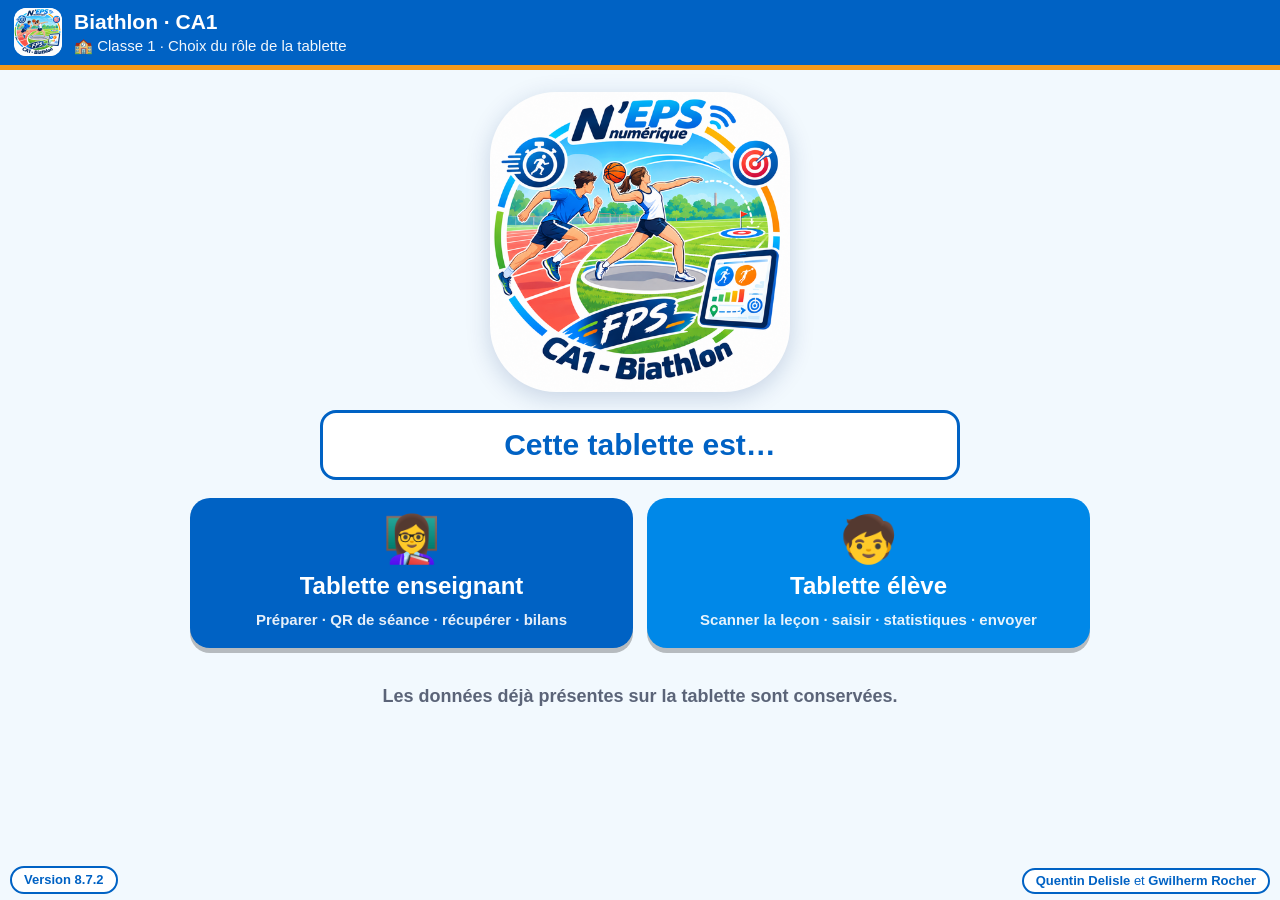
==== index.html @ 2540c5b0 "go" ====
<!DOCTYPE html>
<html lang="fr">
<head>
<meta charset="utf-8">
<meta name="viewport" content="width=device-width, initial-scale=1, viewport-fit=cover, user-scalable=no">
<title>Biathlon – N'EPS</title>
<meta name="description" content="Suivi de performance élèves – CA1 Biathlon course de 5 s / lancer de ballon">
<meta name="theme-color" content="#0062C4">
<meta name="apple-mobile-web-app-capable" content="yes">
<meta name="mobile-web-app-capable" content="yes">
<meta name="apple-mobile-web-app-status-bar-style" content="black-translucent">
<meta name="apple-mobile-web-app-title" content="Biathlon 5s">
<link rel="manifest" href="manifest.webmanifest">
<link rel="icon" type="image/png" sizes="192x192" href="icons/icon-192.png">
<link rel="apple-touch-icon" href="icons/icon-180.png">
<link rel="stylesheet" href="styles.css">
</head>
<body>
<header id="topbar">
  <button class="tb-home" data-action="go" data-view="home" aria-label="Accueil"><img src="icons/icon-192.png" alt=""></button>
  <div class="tb-title">
    <div id="tb-main">Biathlon 5 s</div>
    <div id="tb-sub"></div>
  </div>
  <div id="tb-right"></div>
</header>
<main id="main"></main>
<div id="signature"><b>Quentin Delisle</b> et <b>Gwilherm Rocher</b></div>
<div id="app-version">v8.7.2</div>
<div id="toast" role="status" aria-live="polite"></div>
<div id="modal-root"></div>

<script src="lib/qrcode.js"></script>
<script src="lib/jsQR.js"></script>
<script src="lib/zxing-reader.js"></script>
<script src="lib/xlsx.full.min.js" defer></script>
<script src="app.js"></script>
</body>
</html>
---- styles.css ----
/* Biathlon 5 s – N'EPS numérique – Quentin Delisle
   Thème extérieur : fond clair, textes très foncés, couleurs franches, bordures épaisses */
:root{
  --navy:#0062C4; --ink:#002E6E; --blue:#0088E8; --blue-l:#E3F3FD;
  --orange:#F59A1B; --orange-l:#FFF3E2; --green:#3A9A1E; --green-l:#E7F5DF;
  --red:#E8403B; --red-l:#FFE7E5; --yellow:#FFD000; --grey:#5B6478; --line:#C9D1E0;
  --bg:#F2F9FE; --card:#FFFFFF; --radius:16px;
  --safe-b: env(safe-area-inset-bottom, 0px);
}
*{box-sizing:border-box;-webkit-tap-highlight-color:transparent}
html,body{margin:0;padding:0}
body{font-family:-apple-system,BlinkMacSystemFont,"Segoe UI",Roboto,Helvetica,Arial,sans-serif;
  background:var(--bg);color:var(--ink);font-size:18px;line-height:1.35;
  min-height:100vh;padding-bottom:calc(60px + var(--safe-b));-webkit-user-select:none;user-select:none}
input,textarea,select{-webkit-user-select:text;user-select:text;font:inherit;color:var(--ink)}
button{font:inherit;cursor:pointer;touch-action:manipulation}
h1,h2,h3{margin:0 0 10px;line-height:1.15}
h2{font-size:24px} h3{font-size:20px}

/* ---------- Barre haute ---------- */
#topbar{position:sticky;top:0;z-index:20;display:flex;align-items:center;gap:12px;
  background:var(--navy);color:#fff;padding:calc(8px + env(safe-area-inset-top,0px)) 14px 8px;
  border-bottom:5px solid var(--orange)}
.tb-home{background:#fff;border:0;border-radius:50%;width:48px;height:48px;padding:2px;flex:none}
.tb-home img{width:100%;height:100%;border-radius:50%;display:block}
.tb-title{flex:1;min-width:0}
#tb-main{font-weight:800;font-size:21px;white-space:nowrap;overflow:hidden;text-overflow:ellipsis}
#tb-sub{font-size:15px;opacity:.95;white-space:nowrap;overflow:hidden;text-overflow:ellipsis}
#tb-right{display:flex;gap:8px}
#tb-right .btn{min-height:44px;padding:6px 14px;font-size:16px}

main{padding:16px;max-width:1200px;margin:0 auto}

/* ---------- Signature ---------- */
#signature{position:fixed;right:10px;bottom:calc(6px + var(--safe-b));z-index:30;
  background:rgba(255,255,255,.95);border:2px solid var(--navy);color:var(--navy);
  border-radius:14px;padding:3px 12px;font-size:13px;pointer-events:none;text-align:right;line-height:1.25}

/* ---------- Boutons ---------- */
.btn{display:inline-flex;align-items:center;justify-content:center;gap:8px;min-height:52px;
  padding:10px 18px;border-radius:12px;border:3px solid var(--navy);background:#fff;color:var(--navy);
  font-weight:800;font-size:18px;text-decoration:none}
.btn:active{transform:scale(.97)}
.btn.primary{background:var(--blue);border-color:var(--blue);color:#fff}
.btn.orange{background:var(--orange);border-color:var(--orange);color:#fff}
.btn.green{background:var(--green);border-color:var(--green);color:#fff}
.btn.red{background:var(--red);border-color:var(--red);color:#fff}
.btn.ghost{border-color:var(--line);color:var(--ink)}
.btn.small{min-height:40px;padding:4px 12px;font-size:15px;border-width:2px}
.btn[disabled]{opacity:.4;pointer-events:none}
.btn-row{display:flex;flex-wrap:wrap;gap:10px;align-items:center}
.btn-row.spread{justify-content:space-between}

/* ---------- Accueil ---------- */
.home{display:flex;flex-direction:column;align-items:center;gap:18px;padding-top:6px}
.home-logo{width:min(300px,62vw);height:auto;border-radius:50%;background:#fff;box-shadow:0 6px 24px rgba(11,42,107,.18)}
.home-lesson{text-align:center;background:#fff;border:3px solid var(--navy);border-radius:var(--radius);padding:12px 20px;max-width:640px;width:100%}
.home-lesson .big{font-size:30px;font-weight:900;color:var(--navy)}
.home-grid{display:grid;grid-template-columns:repeat(3,1fr);gap:14px;width:100%;max-width:900px}
.home-btn{border:0;border-radius:20px;min-height:150px;color:#fff;font-size:24px;font-weight:900;
  display:flex;flex-direction:column;align-items:center;justify-content:center;gap:8px;box-shadow:0 5px 0 rgba(0,0,0,.25)}
.home-btn .ico{font-size:46px;line-height:1}
.home-btn.saisie{background:var(--blue)} .home-btn.stats{background:var(--green)} .home-btn.prof{background:var(--navy)}
.home-btn:active{transform:translateY(3px);box-shadow:0 2px 0 rgba(0,0,0,.25)}
.home-sync{display:flex;gap:10px;flex-wrap:wrap;justify-content:center}

/* ---------- Tuiles élèves ---------- */
.tiles{display:grid;grid-template-columns:repeat(3,1fr);gap:12px}
.tile{position:relative;background:#fff;border:3px solid var(--navy);border-radius:var(--radius);
  padding:12px 12px 12px 22px;text-align:left;color:var(--ink);min-height:96px;overflow:hidden;display:flex;flex-direction:column;gap:4px}
button.tile:active{transform:scale(.98)}
.tile .band{position:absolute;left:0;top:0;bottom:0;width:12px;background:transparent}
.tile .name{font-size:22px;font-weight:900;line-height:1.1;word-break:break-word}
.tile .target{font-size:19px;font-weight:800;color:var(--blue)}
.tile .meta{font-size:15px;color:var(--grey);font-weight:600}
.tile.done{border-color:var(--green);background:var(--green-l)}
.tile .check{position:absolute;right:8px;top:6px;font-size:26px;color:var(--green);font-weight:900}
.tile.off{opacity:.55;border-style:dashed}
.tag{display:inline-block;font-size:13px;font-weight:900;padding:2px 8px;border-radius:999px;vertical-align:middle;border:2px solid currentColor}
.tag.easy{color:var(--green);background:var(--green-l)} .tag.hard{color:var(--red);background:var(--red-l)}
.tag.mod{color:var(--orange);background:var(--orange-l)} .tag.proj{color:var(--blue);background:var(--blue-l)}
.tag.abs{color:#fff;background:var(--red);border-color:var(--red)} .tag.inapte{color:#000;background:var(--yellow);border-color:#9a7c00}

/* Filtres couleurs */
.filters{display:flex;flex-wrap:wrap;gap:8px;margin-bottom:12px;align-items:center}
.chip{min-height:44px;padding:4px 14px;border-radius:999px;border:3px solid var(--navy);background:#fff;font-weight:800;font-size:16px;display:inline-flex;align-items:center;gap:6px}
.chip.on{background:var(--navy);color:#fff}
.dot{width:18px;height:18px;border-radius:50%;border:2px solid rgba(0,0,0,.35);display:inline-block}

/* ---------- Cartes / panneaux ---------- */
.card{background:#fff;border:3px solid var(--line);border-radius:var(--radius);padding:16px;margin-bottom:14px}
.card.strong{border-color:var(--navy)}
.muted{color:var(--grey)} .center{text-align:center}
.row{display:flex;gap:12px;align-items:center;flex-wrap:wrap}
.grow{flex:1}
label.field,div.field{display:flex;flex-direction:column;gap:6px;font-weight:800;font-size:16px}
input[type=text],input[type=number],input[type=password],textarea,select{
  border:3px solid var(--navy);border-radius:12px;padding:10px 12px;font-size:18px;background:#fff;min-height:52px;width:100%}
textarea{min-height:110px;resize:vertical}
input:focus,textarea:focus,select:focus{outline:4px solid var(--orange);outline-offset:1px}

/* Onglets prof */
.tabs{display:flex;gap:6px;flex-wrap:wrap;margin-bottom:14px}
.tab{min-height:50px;padding:6px 16px;border-radius:12px;border:3px solid var(--navy);background:#fff;color:var(--navy);font-weight:900;font-size:17px}
.tab.on{background:var(--navy);color:#fff}

/* Sélecteur de leçon */
.lesson-picker{display:flex;flex-wrap:wrap;gap:8px}
.lp{width:62px;height:62px;border-radius:14px;border:3px solid var(--navy);background:#fff;font-size:24px;font-weight:900;color:var(--navy)}
.lp.on{background:var(--orange);border-color:var(--orange);color:#fff}

/* Stepper */
.stepper{display:inline-flex;align-items:center;gap:6px}
.stepper button{width:52px;height:52px;border-radius:12px;border:3px solid var(--navy);background:#fff;font-size:24px;font-weight:900;color:var(--navy)}
.stepper .val{min-width:70px;text-align:center;font-size:24px;font-weight:900}

/* Leçons (config) */
.lesson-row{display:grid;grid-template-columns:70px 1fr;gap:12px;border-top:2px solid var(--line);padding:14px 0}
.lesson-row:first-child{border-top:0}
.lesson-num{width:62px;height:62px;border-radius:14px;background:var(--navy);color:#fff;font-weight:900;font-size:24px;display:flex;align-items:center;justify-content:center}
.lesson-num.cur{background:var(--orange)}
.lesson-fields{display:grid;grid-template-columns:1fr auto auto;gap:12px;align-items:end}
.lesson-fields .full{grid-column:1/-1}

/* Appel */
.att-tile{background:#fff;border:3px solid var(--navy);border-radius:var(--radius);padding:10px 10px 10px 20px;position:relative;overflow:hidden}
.att-tile .band{position:absolute;left:0;top:0;bottom:0;width:10px}
.att-tile .name{font-size:21px;font-weight:900;margin-bottom:8px}
.att-tile .btn-row{gap:8px}
.att-tile .btn{flex:1;min-height:48px;font-size:16px;padding:6px}
.att-tile.abs{background:var(--red-l);border-color:var(--red)}
.att-tile.inapte{background:#FFF7CC;border-color:#9a7c00}
.btn.abs-on{background:var(--red);border-color:var(--red);color:#fff}
.btn.inapte-on{background:var(--yellow);border-color:#9a7c00;color:#000}

/* Cibles */
.tg-tile .tv{font-size:30px;font-weight:900;color:var(--blue)}
.seg{display:flex;border:3px solid var(--navy);border-radius:12px;overflow:hidden}
.seg button{flex:1;border:0;background:#fff;min-height:46px;font-weight:900;font-size:15px;color:var(--navy);border-left:2px solid var(--navy)}
.seg button:first-child{border-left:0}
.seg button.on.easy{background:var(--green);color:#fff}
.seg button.on.norm{background:var(--navy);color:#fff}
.seg button.on.hard{background:var(--red);color:#fff}

/* Groupes (glisser-déposer) */
.groups{display:grid;grid-template-columns:repeat(auto-fill,minmax(220px,1fr));gap:12px}
.gzone{border:4px dashed var(--line);border-radius:var(--radius);padding:10px;min-height:120px;background:#fff}
.gzone.hover{border-style:solid;box-shadow:0 0 0 4px var(--orange)}
.gzone h3{display:flex;align-items:center;gap:8px;font-size:18px}
.gzone .dot{width:26px;height:26px}
.gitems{display:flex;flex-wrap:wrap;gap:8px}
.gitem{padding:8px 12px;border-radius:12px;border:3px solid var(--navy);background:#fff;font-weight:900;font-size:17px;touch-action:none}
.gitem.sel{outline:4px solid var(--orange)}
.drag-ghost{position:fixed;z-index:100;pointer-events:none;transform:translate(-50%,-50%) scale(1.08);box-shadow:0 8px 20px rgba(0,0,0,.3)}

/* ---------- Saisie ---------- */
.entry-head{display:flex;align-items:center;gap:12px;background:#fff;border:3px solid var(--navy);border-radius:var(--radius);padding:12px 16px;margin-bottom:14px;position:relative;overflow:hidden}
.entry-head .band{position:absolute;left:0;top:0;bottom:0;width:14px}
.entry-head .who{font-size:30px;font-weight:900;padding-left:8px}
.entry-head .tgt{margin-left:auto;display:flex;gap:18px;flex-wrap:wrap;justify-content:flex-end;text-align:right}
.tgt-box{min-width:150px}
.entry-head .tgt .v{font-size:30px;font-weight:900;color:var(--blue);line-height:1.1}
.dials{display:grid;grid-template-columns:repeat(auto-fill,minmax(235px,1fr));gap:14px}
.dial-card{background:#fff;border:3px solid var(--navy);border-radius:var(--radius);padding:10px;text-align:center}
.dial-card h3{margin:0 0 4px;font-size:19px}
.dial{width:190px;height:190px;touch-action:none;display:block;margin:0 auto}
.dial text{font-weight:900;font-family:inherit}
.dial .clr{fill:var(--grey)}
.dist-card .val{font-size:44px;font-weight:900;color:var(--navy);margin:6px 0}
.dist-card .val.unset{color:var(--line)}
.dist-grid{display:grid;grid-template-columns:repeat(4,1fr);gap:6px}
.dist-grid button{min-height:52px;border-radius:12px;border:3px solid var(--navy);background:#fff;font-weight:900;font-size:18px;color:var(--navy)}
.shots{display:flex;flex-wrap:wrap;gap:10px}
.shot{width:72px;height:72px;border-radius:50%;border:4px solid var(--navy);background:#fff;font-size:30px;font-weight:900;color:var(--grey)}
.shot.ok{background:var(--green);border-color:var(--green);color:#fff}
.shot.ko{background:var(--red);border-color:var(--red);color:#fff}
.nav-bottom{display:flex;gap:10px;justify-content:space-between;margin-top:16px;flex-wrap:wrap}
.saved{color:var(--green);font-weight:900}

/* ---------- Statistiques ---------- */
.stats-cols{display:grid;grid-template-columns:1fr 1fr;gap:14px}
.lesson-stat{border-top:2px solid var(--line);padding:10px 0}
.lesson-stat:first-of-type{border-top:0}
.ls-head{display:flex;justify-content:space-between;gap:8px;align-items:baseline;flex-wrap:wrap}
.ls-head b{font-size:18px}
.ls-title{font-size:14px;color:var(--grey);font-weight:600}
.scores{display:flex;gap:6px;flex-wrap:wrap;margin-top:6px}
.sc{min-width:48px;padding:4px 8px;border-radius:10px;font-weight:900;font-size:18px;text-align:center;color:#fff}
.sc.s-lo{background:var(--red)} .sc.s-mid{background:var(--orange)} .sc.s-hi{background:var(--green)}
.sc.s-dist{background:var(--navy)} .sc.s-none{background:#fff;color:var(--grey);border:2px dashed var(--line)}
.bar-chart{display:flex;align-items:flex-end;gap:6px;height:110px;padding:6px 0;border-bottom:3px solid var(--navy);margin:30px 0 4px}
.bar-chart .col{flex:1;height:100%;position:relative}
.bar-chart .b{position:absolute;left:0;right:0;bottom:0;background:var(--blue);border-radius:6px 6px 0 0;min-height:2px}
.bar-chart .tl{position:absolute;left:-2px;right:-2px;height:0;border-top:4px dashed var(--orange);z-index:2}
.bar-chart .b span{position:absolute;top:-22px;left:0;right:0;text-align:center;font-size:13px;font-weight:900}
.bar-chart.green .b{background:var(--green)}
.bar-labels{display:flex;gap:6px}.bar-labels span{flex:1;text-align:center;font-size:13px;font-weight:800;color:var(--grey)}
.advice{border-left:8px solid var(--orange);background:var(--orange-l);padding:10px 14px;border-radius:10px;margin-bottom:8px;font-weight:700}
.advice.good{border-color:var(--green);background:var(--green-l)}
.advice.info{border-color:var(--blue);background:var(--blue-l)}
.tg-list{display:flex;flex-wrap:wrap;gap:8px;margin:8px 0}
.tg-list .it{border:2px solid var(--navy);border-radius:10px;padding:4px 10px;font-weight:800}

/* ---------- QR ---------- */
.qr-box{display:flex;flex-direction:column;align-items:center;gap:10px}
.qr-box canvas,.qr-box img{background:#fff;padding:12px;border:3px solid var(--navy);border-radius:12px;width:min(420px,86vw);height:auto;image-rendering:pixelated}
.qr-part{font-size:22px;font-weight:900}
.scan-wrap{position:relative;max-width:520px;margin:0 auto}
.scan-wrap video{width:100%;border-radius:14px;border:4px solid var(--navy);background:#000;display:block}
.scan-frame{position:absolute;top:5%;bottom:5%;left:50%;transform:translateX(-50%);aspect-ratio:1/1;border:5px solid var(--orange);border-radius:14px;pointer-events:none;box-shadow:0 0 0 2000px rgba(0,0,0,.25)}
.scan-wrap{overflow:hidden;border-radius:14px}
.progress{height:18px;background:var(--line);border-radius:999px;overflow:hidden}
.progress>div{height:100%;background:var(--green);transition:width .2s}

/* ---------- Modale / toast ---------- */
.modal-bg{position:fixed;inset:0;background:rgba(10,22,51,.6);z-index:200;display:flex;align-items:center;justify-content:center;padding:16px}
.modal{background:#fff;border-radius:18px;border:4px solid var(--navy);padding:18px;max-width:560px;width:100%;max-height:90vh;overflow:auto}
.modal h2{margin-bottom:12px}
#toast{position:fixed;left:50%;bottom:70px;transform:translateX(-50%) translateY(30px);opacity:0;background:var(--ink);color:#fff;
  padding:12px 20px;border-radius:12px;font-weight:800;z-index:300;transition:all .25s;pointer-events:none;max-width:90vw;text-align:center}
#toast.show{opacity:1;transform:translateX(-50%) translateY(0)}
.pin-pad{display:grid;grid-template-columns:repeat(3,1fr);gap:10px;max-width:320px;margin:10px auto}
.pin-pad button{height:64px;border-radius:14px;border:3px solid var(--navy);background:#fff;font-size:26px;font-weight:900;color:var(--navy)}
.pin-dots{display:flex;gap:14px;justify-content:center;margin:8px 0}
.pin-dots span{width:22px;height:22px;border-radius:50%;border:3px solid var(--navy)}
.pin-dots span.f{background:var(--navy)}
table.simple{border-collapse:collapse;width:100%;font-size:16px}
table.simple td,table.simple th{border-bottom:2px solid var(--line);padding:8px;text-align:left}

/* ---------- Responsive ---------- */
@media (max-width:820px){
  .stats-cols{grid-template-columns:1fr}
  .lesson-fields{grid-template-columns:1fr 1fr}
}
@media (max-width:640px){
  .tiles{grid-template-columns:repeat(2,1fr)}
  .home-grid{grid-template-columns:1fr}
  .home-btn{min-height:96px;flex-direction:row}
  .tile .name{font-size:19px}
}
@media (max-width:380px){ .tiles{grid-template-columns:1fr} }

/* Cibles par épreuve */
.tg-act{border-top:2px solid var(--line);padding-top:8px;margin-top:8px}
.tg-act .tv{font-size:22px}
.tg-h{font-weight:900;font-size:15px;color:var(--grey)}
.tile .target{font-size:17px}
/* Curseurs */
.range-field{gap:4px}
.range-field .rv{font-size:22px;color:var(--orange)}
input[type=range]{width:100%;height:44px;accent-color:var(--orange);margin:0}
input[type=range]::-webkit-slider-runnable-track{height:12px;border-radius:999px;background:#DCE2EE;border:2px solid var(--navy)}
input[type=range]::-webkit-slider-thumb{-webkit-appearance:none;appearance:none;width:34px;height:34px;border-radius:50%;background:var(--orange);border:3px solid var(--navy);margin-top:-13px}
input[type=range]{-webkit-appearance:none;appearance:none;background:transparent}
input[type=range]::-moz-range-track{height:12px;border-radius:999px;background:#DCE2EE;border:2px solid var(--navy)}
input[type=range]::-moz-range-thumb{width:30px;height:30px;border-radius:50%;background:var(--orange);border:3px solid var(--navy)}
.dial{width:210px;height:210px}

/* Échelle de couleurs (écart à la cible) */
.sc.l-vg{background:#0B4F1C;color:#fff} .sc.l-g2{background:#1E8E3E;color:#fff} .sc.l-g{background:#86DC96;color:#0A1633}
.sc.l-y{background:#FFD84D;color:#0A1633} .sc.l-o1{background:#FFB066;color:#0A1633} .sc.l-o2{background:#F07000;color:#fff} .sc.l-r{background:#D0161B;color:#fff}
.sc{border:2px solid rgba(10,22,51,.25)}
.legend{display:flex;flex-wrap:wrap;gap:6px 14px;margin-top:8px;font-size:14px;font-weight:700}
.legend span{display:inline-flex;align-items:center;gap:6px}
.legend i{width:22px;height:18px;border-radius:5px;border:2px solid rgba(10,22,51,.3);display:inline-block}
select[disabled]{opacity:.7}

/* Saisie : colonne cible à gauche (10 %) */
.entry-name{display:flex;align-items:center;gap:12px;background:#fff;border:3px solid var(--navy);border-radius:var(--radius);padding:8px 12px 8px 24px;position:relative;overflow:hidden;flex-wrap:wrap}
.entry-name .band{position:absolute;left:0;top:0;bottom:0;width:14px}
.entry-name .who{font-size:28px;font-weight:900}
.entry-sec{display:grid;grid-template-columns:10% 1fr;gap:12px;margin-top:16px;align-items:start}
.sec-main h2{margin-top:4px}
.tcol{position:sticky;top:86px;background:#fff;border:4px solid var(--blue);border-radius:14px;padding:8px 2px;text-align:center;min-width:0;overflow:hidden}
.tcol-b{border-color:var(--orange)}
.tcol .ico{font-size:30px;line-height:1.1}
.tcol .lbl{font-size:12px;font-weight:900;color:var(--grey);letter-spacing:.02em}
.tcol .v{font-size:40px;font-weight:900;color:var(--blue);line-height:1}
.tcol-b .v{color:var(--orange)}
.tcol .dist{font-size:17px;font-weight:900;margin-top:6px;color:var(--ink)}
.tcol small{display:block;font-size:13px;font-weight:800;color:var(--ink)}
.tcol .tag{margin-top:6px;font-size:11px;padding:1px 4px}
.dial-card.dial-s{border-color:var(--blue);background:#F3F7FF}
.dial-card.dial-b{border-color:var(--orange);background:#FFF6EC}
.dial-card h3 .big-ico{font-size:30px;vertical-align:middle}
.sec-main .dials{grid-template-columns:repeat(auto-fill,minmax(220px,1fr))}
@media (max-width:640px){ .entry-sec{grid-template-columns:78px 1fr} .tcol .v{font-size:32px} }
/* QR */
.qr-box img{width:min(560px,92vw)!important;padding:0!important}
.qr-nums{display:flex;flex-wrap:wrap;gap:6px;justify-content:center}
.qr-nums button{width:44px;height:44px;border-radius:10px;border:3px solid var(--navy);background:#fff;font-weight:900;font-size:17px}
.qr-nums button.on{background:var(--orange);border-color:var(--orange);color:#fff}
.scan-parts{display:flex;flex-wrap:wrap;gap:6px;justify-content:center;margin-bottom:6px}
.scan-parts span{width:40px;height:40px;border-radius:10px;border:3px solid var(--line);display:flex;align-items:center;justify-content:center;font-weight:900}
.scan-parts span.ok{background:var(--green);border-color:var(--green);color:#fff}

.dial-tgt{font-weight:900;color:var(--orange);font-size:16px;margin:-4px 0 4px}
#app-version{position:fixed;left:10px;bottom:calc(6px + var(--safe-b));z-index:30;background:rgba(255,255,255,.95);border:2px solid var(--navy);
  color:var(--navy);border-radius:999px;padding:3px 12px;font-size:13px!important;font-weight:900!important;pointer-events:none}
.dial.big{width:255px;height:255px;max-width:100%}
.gcolors{display:flex;flex-wrap:wrap;gap:6px;margin:0 0 10px}
.gc{width:30px;height:30px;border-radius:50%;border:3px solid rgba(10,22,51,.35)}
.gc.on{border:4px solid var(--ink);box-shadow:0 0 0 3px var(--orange)}
.class-chips{display:flex;flex-wrap:wrap;gap:10px;justify-content:center}
.class-chip{min-height:56px;padding:6px 22px;border-radius:14px;border:3px solid var(--navy);background:#fff;font-weight:900;font-size:20px;color:var(--navy)}
.class-chip.on{background:var(--navy);color:#fff}
.grp-pick{display:grid;grid-template-columns:repeat(2,1fr);gap:16px;max-width:760px;margin:0 auto}
.grp-btn{min-height:140px;border-radius:20px;border:4px solid var(--navy);background:#fff;font-size:28px;font-weight:900;display:flex;flex-direction:column;align-items:center;justify-content:center;gap:6px;position:relative;overflow:hidden}
.grp-btn .sw{position:absolute;left:0;right:0;top:0;height:22px}
.grp-btn small{font-size:16px;color:var(--grey)}
.grp-btn.all{grid-column:1/-1;min-height:80px;font-size:22px}
/* ---------- Affichage compact (Cycle & leçons) ---------- */
.card.compact{padding:10px 14px;margin-bottom:10px}
.card.compact h2{font-size:20px;margin-bottom:6px}
.card.compact h3{font-size:16px;margin:10px 0 4px}
.cgrid{display:grid;grid-template-columns:repeat(3,1fr);gap:4px 16px}
.rf{display:flex;flex-direction:column;gap:0;min-width:0}
.rf-h{display:flex;align-items:baseline;gap:6px;white-space:nowrap;font-size:15px;font-weight:800;line-height:1.2}
.rf-l{overflow:hidden;text-overflow:ellipsis}
.rf-h .rv{font-size:19px;color:var(--orange)}
.rf input[type=range]{height:30px}
.rf .stepper button{width:40px;height:36px;font-size:20px}
.rf .stepper .val{min-width:40px;font-size:20px}
.btn.xs{min-height:28px;padding:1px 8px;font-size:12px;border-width:2px;margin-left:auto}
.lrow{display:grid;grid-template-columns:44px 1fr;gap:10px;align-items:center;border-top:2px solid var(--line);padding:8px 0}
.lrow:first-of-type{border-top:0}
.lrow .lesson-num{width:44px;height:44px;font-size:20px;border-radius:10px}
.lrow-main{display:flex;flex-direction:column;gap:4px;min-width:0}
.lrow-top{display:grid;grid-template-columns:1fr minmax(0,1fr);gap:8px}
.lrow-top input[type=text],.src-sel select{min-height:38px;padding:4px 10px;font-size:15px;border-width:2px}
.src-sel{display:flex;gap:6px;min-width:0}
.src-sel label{min-width:0}
.lrow-att{display:grid;grid-template-columns:1fr 1fr;gap:16px}
@media (max-width:700px){ .cgrid{grid-template-columns:1fr 1fr} .lrow-top{grid-template-columns:1fr} }
/* libellé + valeur + curseur sur une seule ligne */
.rf{display:grid;grid-template-columns:auto 1fr;align-items:center;gap:8px}
.rf-h{min-width:0}
.lrow{padding:6px 0}
.lrow-att .rf-h{min-width:92px}
.cgrid .rf-h{min-width:118px}
.lrow-att .rf-h{width:104px}
/* ---------- Menu enseignant ---------- */
.pmenu{display:grid;grid-template-columns:1fr 1fr;gap:14px}
.pm-btn{min-height:150px;border-radius:20px;border:4px solid var(--navy);background:#fff;color:var(--navy);font-size:24px;font-weight:900;
  display:flex;flex-direction:column;align-items:center;justify-content:center;gap:4px;box-shadow:0 5px 0 rgba(11,42,107,.25)}
.pm-btn .ico{font-size:44px;line-height:1}
.pm-btn small{font-size:14px;color:var(--grey);font-weight:700}
.pm-btn:active{transform:translateY(3px);box-shadow:0 2px 0 rgba(11,42,107,.25)}
.gzone.warn{border-color:var(--orange);border-style:solid;background:#FFF8EF}
.gitem.off{opacity:.55;border-style:dashed}
.gitem.moved{background:var(--blue-l)}
@media (max-width:640px){ .pmenu{grid-template-columns:1fr} .pm-btn{min-height:100px} }
.groups.day{grid-template-columns:repeat(auto-fill,minmax(300px,1fr))}
.zinfo{font-size:14px;font-weight:700;color:var(--grey);margin:-6px 0 8px}
/* ---------- Mode avancé ---------- */
.pm-btn.adv{border-color:var(--orange);background:#FFF6EC}
.well-sec{background:#fff;border:3px solid var(--navy);border-radius:var(--radius);padding:10px 14px;margin-top:14px}
.well-sec h2{font-size:20px;margin-bottom:6px}
.sc10{display:grid;grid-template-columns:230px 1fr;align-items:center;gap:10px;margin:6px 0}
.sc10-l{font-weight:900;font-size:17px}
.sc10-r{display:grid;grid-template-columns:repeat(10,1fr);gap:5px}
.sc10-r button{min-height:46px;border-radius:10px;border:3px solid var(--navy);background:#fff;font-weight:900;font-size:18px;color:var(--navy)}
.sc10-r button.on{transform:scale(1.08);box-shadow:0 0 0 3px var(--ink)}
.pain-wrap{display:grid;grid-template-columns:260px 1fr;gap:14px;align-items:start}
.body-svg{width:100%;max-width:260px;display:block;margin:0 auto}
.body-svg .sil{fill:#DCE2EE;stroke:#0062C4;stroke-width:2}
.body-svg .bz circle{fill:rgba(10,91,211,.18);stroke:#0A5BD3;stroke-width:2;cursor:pointer}
.body-svg .bz.on circle{fill:#D0161B;stroke:#7a0b0e}
.body-svg .lr{font-weight:900;font-size:16px;fill:#5B6478}
.pj-table-wrap{overflow-x:auto}
.pj-table{border-collapse:collapse;width:100%;font-size:15px}
.pj-table th,.pj-table td{border-bottom:2px solid var(--line);padding:6px;text-align:left;vertical-align:middle}
.pj-table td.c{text-align:center}
.pj-sc{display:flex;flex-wrap:wrap;gap:4px;align-items:center}
.pj-sc .sc{min-width:30px;padding:2px 6px;font-size:15px}
.pj-t{font-weight:900;color:var(--orange);font-size:14px}
.wv{display:inline-block;min-width:30px;padding:2px 8px;border-radius:8px;font-weight:900}
.pj-sum{font-weight:600}
.pj-choices{display:grid;grid-template-columns:1fr 1fr;gap:16px}
.pj-opts{display:grid;grid-template-columns:repeat(3,1fr);gap:8px}
.pj-opt{border:3px solid var(--navy);border-radius:14px;background:#fff;padding:8px 4px;display:flex;flex-direction:column;align-items:center;gap:2px;color:var(--navy)}
.pj-opt b{font-size:22px}
.pj-opt small{font-size:13px;font-weight:800;color:var(--grey)}
.pj-opt.reco{border-color:var(--orange)}
.pj-opt.on{background:var(--navy);color:#fff}.pj-opt.on small{color:#fff}
.kind-box{display:flex;gap:6px;min-width:0}
.kind-box select,.kind-box input{min-height:38px;padding:4px 8px;font-size:15px;border-width:2px}
.kind-sel{max-width:210px}
.grp-pick{grid-template-columns:repeat(auto-fill,minmax(200px,1fr))}
@media (max-width:820px){ .sc10{grid-template-columns:1fr} .pain-wrap,.pj-choices{grid-template-columns:1fr} }
.sc10-r button{display:flex;flex-direction:column;align-items:center;justify-content:center;gap:0;min-height:62px;padding:2px 0}
.sc10-i{font-size:22px;line-height:1.1}
.sc10-n{font-size:15px;font-weight:900;line-height:1}
.sc10-sel{font-size:14px;font-weight:800;color:var(--grey);display:block}
.body-svg .bz circle{fill:rgba(10,91,211,.14);stroke:#0A5BD3;stroke-width:2;stroke-dasharray:4 3}
.body-svg .bz.on circle{fill:rgba(208,22,27,.85);stroke:#7a0b0e;stroke-dasharray:none}
.body-svg .ouch{fill:#fff;font-weight:900;font-size:16px;pointer-events:none}
.body-svg{overflow:visible;max-width:280px}

/* Compétences D2 / D3 / D4 (mode 4321) */
.cdot{display:inline-block;width:22px;height:22px;border-radius:50%;vertical-align:middle;border:2px solid rgba(0,0,0,.25)}
.cdot.big{width:28px;height:28px}
.cdot.sug{border:3px dashed}
.cdot.none{background:#fff;border:2px dashed #9AA3B5}
.comp-row{display:flex;gap:10px;font-weight:900;font-size:16px;flex-wrap:wrap}
.comp-row>span{display:inline-flex;align-items:center;gap:4px}
.comp-legend{font-size:15px;font-weight:700;margin-top:6px;line-height:1.7}
.comp-pick{border-top:2px solid #E3E7F0;padding:10px 0}
.comp-pick:first-of-type{border-top:0}
.comp-h{font-size:18px}
.comp-s{font-size:14px;font-style:italic;margin-top:2px}
.comp-aid{font-size:15px;margin:6px 0;line-height:1.6}
.comp-btns{display:flex;gap:8px;flex-wrap:wrap;align-items:center}
.cbtn{min-height:52px;padding:8px 16px;border-radius:12px;border:3px solid var(--cc);background:#fff;color:#0A1633;font-weight:900;font-size:17px;cursor:pointer}
.cbtn.on{background:var(--cc);color:var(--cf);box-shadow:0 0 0 3px #0A1633}
.cbtn.reco{border-style:dashed}
.d4-why{font-size:14px;font-weight:700}
.d4-rule{margin-top:10px}
.d4-rule summary{font-weight:900;cursor:pointer}
.d4-rule p{font-size:14px}

/* Thèmes de leçon / critères observés */
.theme-adv{font-size:19px}
.obs-sec{background:#fff;border:3px dashed var(--navy);border-radius:var(--radius);padding:12px 14px;margin:12px 0}
.obs-sec.on{border-style:solid;border-color:var(--orange)}
.obs-sec h2{margin:0 0 8px}
.obs-todo{display:flex;flex-wrap:wrap;gap:8px;margin-bottom:6px}
.obs-todo span{background:var(--blue-l);border-radius:10px;padding:6px 12px;font-weight:800;font-size:18px}
.obs-row{display:flex;flex-wrap:wrap;align-items:center;gap:10px;padding:8px 0;border-top:2px solid #E3E7F0}
.obs-row:first-of-type{border-top:0}
.obs-c{flex:1 1 220px;font-size:20px;font-weight:900}
.obs-btns{display:flex;gap:8px;flex-wrap:wrap}
.obtn{min-height:56px;min-width:110px;padding:8px 14px;border-radius:12px;border:3px solid var(--cc);background:#fff;color:#0A1633;font-weight:900;font-size:18px;cursor:pointer}
.obtn.on{background:var(--cc);color:var(--cf);box-shadow:0 0 0 3px #0A1633}
.obs-chip{display:inline-block;padding:3px 10px;border-radius:8px;font-weight:900;font-size:14px}
.obs-bilan h3{margin:10px 0 6px}
.th-list{display:grid;gap:10px;margin-top:10px}
.th-item{border:2px solid #D5DBE8;border-radius:12px;padding:10px}
.th-item .th-name{font-weight:900;font-size:18px}
.th-cr{display:grid;grid-template-columns:repeat(auto-fill,minmax(200px,1fr));gap:6px;margin-top:8px}
.well-btn{margin-top:8px;width:100%;justify-content:flex-start;text-align:left}
.th-item .row{display:flex;flex-wrap:nowrap;gap:8px;align-items:center}
.th-item .row .th-name{flex:1 1 auto;min-width:0;width:auto}
.th-item .row select{flex:0 0 auto;width:auto}
.th-item .row .btn{flex:0 0 auto}

/* Rôles : tablette enseignant / tablette élève */
.home-grid.two{grid-template-columns:1fr 1fr}
.home-grid.one{grid-template-columns:1fr;max-width:480px}
.home-grid.steps{grid-template-columns:repeat(auto-fit,minmax(200px,1fr))}
.home-btn small{font-size:15px;font-weight:700;opacity:.9}
.home-btn.scan{background:var(--orange)} .home-btn.send{background:#0B4F1C}
.home-btn:disabled{opacity:.35;cursor:not-allowed}
.pm-btn{position:relative}
.pm-btn .step{position:absolute;left:12px;top:10px;width:34px;height:34px;border-radius:50%;background:var(--orange);color:#fff;font-size:20px;display:flex;align-items:center;justify-content:center}
@media (max-width:640px){ .home-grid.two{grid-template-columns:1fr} }

/* v8.2 : progression d'import, piliers (trajectoires), fil rouge */
.tb-home, .tb-home img{-webkit-touch-callout:none;-webkit-user-select:none;user-select:none}
.scan-prog{position:relative;width:100%;max-width:520px;height:34px;border-radius:17px;background:#E3E7F0;overflow:hidden;border:3px solid var(--navy)}
.scan-bar{position:absolute;left:0;top:0;bottom:0;background:var(--green);transition:width .3s}
.scan-prog span{position:relative;display:flex;align-items:center;justify-content:center;height:100%;font-weight:900;font-size:18px;color:#0A1633;width:100%!important;border:0!important;border-radius:0!important}
.traj-btns{display:grid;grid-template-columns:repeat(auto-fit,minmax(170px,1fr));gap:10px}
.trbtn{border:4px solid var(--cc);border-radius:14px;background:#fff;padding:8px;display:flex;flex-direction:column;align-items:center;gap:4px;font-weight:900;font-size:17px;color:#0A1633;cursor:pointer}
.trbtn.on{background:color-mix(in srgb, var(--cc) 25%, #fff);box-shadow:0 0 0 3px #0A1633}
.obs-traj{display:inline-flex;flex-direction:column;align-items:center;gap:2px;font-size:13px;font-weight:800}
.fr-strip{display:flex;flex-wrap:wrap;align-items:center;gap:10px;background:#fff;border:3px solid #D0161B;border-radius:14px;padding:8px 12px;margin:8px 0}
.fr-l{display:inline-flex;flex-direction:column;align-items:center;gap:2px;font-weight:800}
.fr-l.cur{outline:3px dashed var(--orange);outline-offset:3px;border-radius:8px}
.fr-moy{margin-left:auto;font-weight:900;display:inline-flex;align-items:center;gap:6px}
.lrow-pil{display:flex;flex-wrap:wrap;gap:8px;margin:6px 0}
.pil-sel{display:inline-flex;align-items:center;gap:6px;font-weight:900;font-size:18px}
.pil-sel select{min-width:220px}
.pil-sel select{font-size:15px;min-height:40px;padding:4px 10px}
.tag.pain{color:#fff;background:#D0161B;border-color:#D0161B}

/* ==== v8.2.7 : saisie plus compacte (plus de colonne « cible ») + format portrait (smartphone / tablette) ==== */
.entry-sec{grid-template-columns:1fr}
.dial{width:100%;height:auto;aspect-ratio:1/1;max-width:210px}
.dial.big{max-width:255px}
/* observables : les 4 réponses sur une seule ligne, boutons compacts */
.obs-row{display:block}
.obs-c{font-size:18px;margin-bottom:6px}
.obs-btns{display:grid;grid-template-columns:repeat(4,minmax(0,1fr));gap:6px}
.obtn{min-height:46px;min-width:0;padding:6px 4px;font-size:16px;border-radius:10px}
.fr-sec .obs-btns{grid-template-columns:repeat(6,minmax(0,1fr))}
.traj-btns{grid-template-columns:repeat(4,minmax(0,1fr));gap:6px}
.trbtn{padding:6px 4px;font-size:14px;border-width:3px}
.trbtn svg{width:100%;height:auto}

/* tablette en portrait */
@media (max-width:900px){
  .sec-main .dials,.dials{grid-template-columns:repeat(3,minmax(0,1fr));gap:10px}
  .dial-card{padding:8px}
  .dial-card h3{font-size:17px}
  .tiles{grid-template-columns:repeat(3,minmax(0,1fr))}
  .pmenu .pm-btn{min-height:120px;font-size:21px}
}
/* smartphone */
@media (max-width:600px){
  body{font-size:16px}
  #main{padding-left:8px;padding-right:8px}
  #topbar{gap:8px;padding-left:8px;padding-right:8px}
  .tb-home{width:40px;height:40px}
  #tb-main{font-size:17px} #tb-sub{font-size:13px}
  #tb-right .btn{min-height:38px;padding:4px 10px;font-size:14px}
  .entry-name{padding:6px 8px 6px 20px;gap:8px}
  .entry-name .who{font-size:21px}
  .entry-name .btn{min-height:40px;font-size:14px;padding:4px 10px}
  .sec-main .dials,.dials{grid-template-columns:repeat(2,minmax(0,1fr));gap:8px}
  .dial-card{padding:6px}
  .dial-card h3{font-size:15px} .dial-card h3 .big-ico{font-size:22px}
  .dial-tgt{font-size:14px}
  .dial-card .btn.small{min-height:34px;font-size:13px;padding:2px 8px}
  .tiles{grid-template-columns:repeat(2,minmax(0,1fr));gap:8px}
  .obs-sec{padding:10px 8px}
  .obs-sec h2{font-size:17px}
  .obs-c{font-size:16px}
  .obtn{min-height:42px;font-size:13px;padding:4px 2px}
  .fr-sec .obs-btns{grid-template-columns:repeat(3,minmax(0,1fr))}
  .trbtn{font-size:11px}
  .fr-strip{gap:6px;padding:6px 8px}
  .fr-moy{margin-left:0}
  .tab{min-height:42px;font-size:14px;padding:4px 10px}
  .pmenu .pm-btn{min-height:96px;font-size:19px}
  .home-btn{min-height:84px;font-size:20px}
  .home-grid.steps{grid-template-columns:1fr}
  .grp-pick{grid-template-columns:repeat(2,minmax(0,1fr))}
  .grp-btn{min-height:100px;font-size:22px}
  .pil-sel select{min-width:0;width:100%}
  .lrow-pil{display:grid;grid-template-columns:1fr}
  .nav-bottom .btn{flex:1 1 30%;font-size:14px;min-height:44px;padding:4px 6px}
  .card{padding:10px}
}

/* v8.2.8 : récupération (colonne « en attente »), statistiques */
.recup-grid{display:grid;grid-template-columns:minmax(0,3fr) minmax(0,2fr);gap:12px;align-items:start}
.recup-grid .scan-wrap{max-width:100%}
.wait-list{display:grid;gap:6px;max-height:70vh;overflow:auto}
.wait-it{position:relative;display:flex;align-items:center;gap:8px;background:#fff;border:2px solid var(--line);border-radius:10px;padding:6px 10px 6px 18px;font-weight:900;font-size:18px}
.wait-it .band{position:absolute;left:0;top:0;bottom:0;width:10px;border-radius:8px 0 0 8px}
.wait-it .wn{flex:1}
.wait-it .wi{font-size:22px;letter-spacing:4px}
.tile.has-data{border-color:var(--green)}
@media (max-width:900px){ .recup-grid{grid-template-columns:1fr} }

/* v8.3 : accueil élève (4 boutons sur une ligne), spé, notes */
.home-grid.row4{grid-template-columns:repeat(auto-fit,minmax(0,1fr));max-width:1100px}
.home-grid.row4 .home-btn{min-height:130px;font-size:21px;padding:8px}
.home-btn.proj{background:#8A2BE2}
.spe-box{display:flex;flex-wrap:wrap;align-items:center;gap:8px;font-size:18px}
.spe-btn{min-height:44px}
.spe-btn.on{background:#FFD000;border-color:#9a7c00;color:#0A1633;box-shadow:0 0 0 3px #0A1633}
.spe-tag{padding:4px 10px;border-radius:10px;border:2px solid var(--line);font-weight:900}
.spe-tag.on{background:#FFD000;border-color:#9a7c00}
.notes-grid{display:grid;grid-template-columns:repeat(auto-fit,minmax(150px,1fr));gap:10px}
.note-box{border:3px solid var(--navy);border-radius:14px;padding:10px;text-align:center;background:#fff}
.note-box.spe{border-color:#9a7c00;background:#FFF8D6}
.note-box.tot{background:var(--navy);color:#fff}
.nb-h{font-weight:900}
.nb-v{font-size:44px;font-weight:900;line-height:1.1}
.nb-v small{font-size:20px}
.nb-d{font-size:13px;font-weight:700}
@media (max-width:600px){ .home-grid.row4{grid-template-columns:1fr 1fr} .home-grid.row4 .home-btn{min-height:96px;font-size:17px;flex-direction:column} }

/* v8.3.2 : spé bien visible */
.spe-box{background:#FFF8D6;border:3px solid #E0B400;border-radius:14px;padding:10px 12px;font-size:20px}
.spe-box .spe-btn{min-height:56px;font-size:20px;padding:6px 22px;border-width:3px}
.spe-box .spe-btn:not(.on){background:#fff}

/* v8.4.1 : QR d'accès à l'application (menu enseignant) */
.app-qr{display:flex;gap:14px;align-items:center;margin-top:14px;max-width:760px;margin-left:auto;margin-right:auto}
.app-qr img{width:150px;height:150px;flex:none;cursor:pointer;image-rendering:pixelated}
.app-url{font-size:13px;font-weight:700;color:var(--blue);word-break:break-all;margin:6px 0}
@media (max-width:600px){ .app-qr{flex-direction:column;text-align:center} }

/* v8.5.0 : logo carré aux angles arrondis · fil rouge (pelote de laine) */
.tb-home{border-radius:12px;overflow:hidden;padding:0}
.tb-home img{border-radius:12px}
.home-logo{border-radius:22%;box-shadow:0 6px 24px rgba(0,46,110,.18)}
.fr-strip{display:block;padding:8px 12px}
.fr-h{display:flex;flex-wrap:wrap;align-items:center;gap:10px;color:#A90F14;font-size:18px}
.fr-h .fr-moy{margin-left:auto;color:var(--ink)}
.yarn-svg{display:block;width:100%;height:auto;margin-top:2px}

/* v8.6.0 : Bats Tes Perfs (notes, super bonus, rôle, récap) */
.btp-card h2{margin-top:0}
.note-box.bonus{background:linear-gradient(135deg,#FFE680,#FFC400);border-color:#B88A00}
.bonus-badge{display:inline-block;background:#FFC400;border:2px solid #B88A00;border-radius:10px;padding:2px 8px;font-weight:900}
.role-list{display:grid;gap:8px}
.role-row{position:relative;display:grid;grid-template-columns:minmax(120px,1.2fr) repeat(3,minmax(0,1fr));gap:8px;align-items:center;background:#fff;border:2px solid var(--line);border-radius:12px;padding:8px 10px 8px 20px}
.role-row .band{position:absolute;left:0;top:0;bottom:0;width:10px;border-radius:10px 0 0 10px}
.role-name{font-weight:900;font-size:18px}
.role-tot{font-size:14px;color:var(--blue)}
.role-cr small{font-weight:800;color:var(--grey)}
.role-btns{display:grid;grid-template-columns:repeat(4,minmax(0,1fr));gap:4px}
.rbtn{min-height:40px;border-radius:8px;border:3px solid var(--cc);background:#fff;font-weight:900;font-size:14px;color:#0A1633;padding:0}
.rbtn.on{background:var(--cc);color:var(--cf);box-shadow:0 0 0 2px #0A1633}
.role-grid td,.role-grid th{font-size:13px;vertical-align:top}
table.recap th,table.recap td{white-space:nowrap}
@media (max-width:700px){ .role-row{grid-template-columns:1fr} }

/* v8.7.0 : bilan par leçon, points de modification, icône fil rouge */
.yarn-ico{vertical-align:middle;display:inline-block}
.bl-grid{display:grid;grid-template-columns:repeat(3,minmax(0,1fr));gap:12px;align-items:start}
.bl-col h3{margin:0 0 4px}
.bl-col.good{border-color:var(--green)} .bl-col.warn{border-color:var(--red)} .bl-col.enc{border-color:var(--orange)}
.bl-hint{font-size:13px;font-weight:700;margin-bottom:8px}
.bl-it{position:relative;display:flex;flex-direction:column;gap:2px;background:#fff;border:2px solid var(--line);border-radius:10px;padding:6px 10px 6px 18px;margin-bottom:6px;cursor:pointer}
.bl-it .band{position:absolute;left:0;top:0;bottom:0;width:9px;border-radius:8px 0 0 8px}
.bl-it span{font-size:13px;font-weight:700;color:var(--grey)}
.mod-dots{color:#E8403B;font-weight:900;letter-spacing:2px;font-size:20px;vertical-align:middle}
@media (max-width:900px){ .bl-grid{grid-template-columns:1fr} }

/* v8.7.1 : résultats des évaluations (intermédiaire / finale bien séparées) */
table.recap td.g-btp,table.recap th.g-btp{background:#FFF1DC}
table.recap tr:nth-child(odd) td.g-btp{background:#FFE7C4}
table.recap td.g-fin,table.recap th.g-fin{background:#E3F1FD}
table.recap tr:nth-child(odd) td.g-fin{background:#CFE6FA}
table.recap th.g-btp{color:#8A4B00} table.recap th.g-fin{color:#004A8F}
table.recap .gs{border-left:4px solid #0A1633}
table.recap .r-name{background:#fff;position:sticky;left:0;z-index:1}
.rk{display:inline-block;padding:1px 8px;border-radius:8px;font-weight:900}
.rk-btp{background:#FFE7C4;color:#8A4B00} .rk-fin{background:#CFE6FA;color:#004A8F}
/* v8.7.2 — résultats : sprint/lancer resserrés, moyenne /10, bonus facultatif */
table.recap .nt{padding-left:6px;padding-right:6px;min-width:0}
table.recap th.moy,table.recap td.moy{border-left:2px dashed #C98A2E;font-size:1.08em}
table.recap td.moy b{color:#8A4B00}
table.recap .opt{border-left:2px dashed #C98A2E}
table.recap th.opt small{font-weight:700;font-style:italic;opacity:.8}
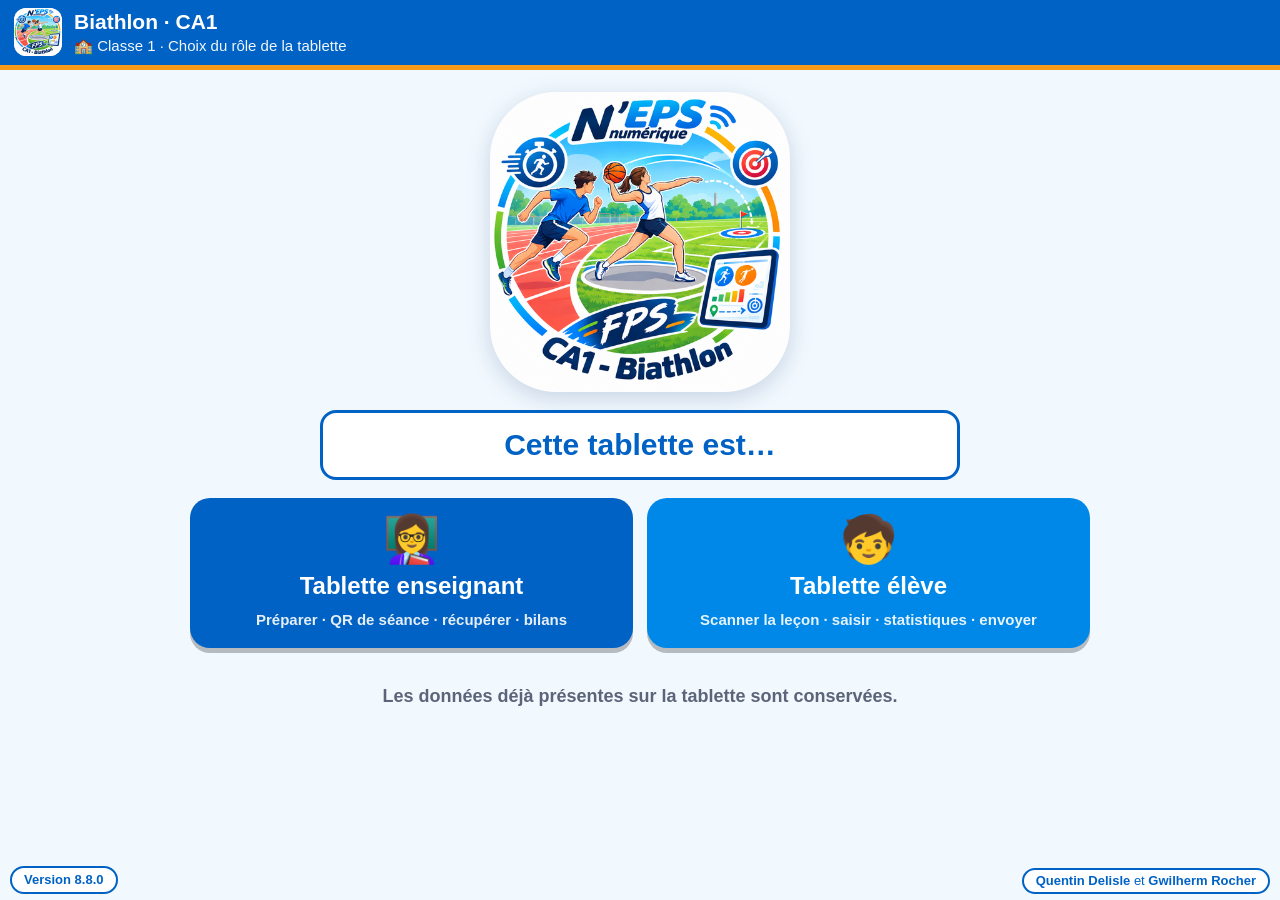
==== commit 3ab5ecf5: "go" ====
--- a/index.html
+++ b/index.html
@@ -26,7 +26,7 @@
 </header>
 <main id="main"></main>
 <div id="signature"><b>Quentin Delisle</b> et <b>Gwilherm Rocher</b></div>
-<div id="app-version">v8.7.2</div>
+<div id="app-version">v8.8.0</div>
 <div id="toast" role="status" aria-live="polite"></div>
 <div id="modal-root"></div>
 
--- a/styles.css
+++ b/styles.css
@@ -628,3 +628,30 @@
 table.recap td.moy b{color:#8A4B00}
 table.recap .opt{border-left:2px dashed #C98A2E}
 table.recap th.opt small{font-weight:700;font-style:italic;opacity:.8}
+/* v8.7.3 — en-têtes de leçon alignés sur leurs résultats */
+.pj-table th.c{text-align:center}
+table.recap th{text-align:center}
+table.recap th.r-name{text-align:left}
+/* v8.8.0 — fiches élèves en PDF (A4 paysage, 2 pages par élève) */
+#print-root{position:fixed;left:-20000px;top:0;z-index:-1}
+.pp{width:297mm;height:210mm;background:#fff;position:relative;overflow:hidden;box-sizing:border-box;padding:26px 30px;font-size:16px;color:var(--ink);
+  -webkit-print-color-adjust:exact;print-color-adjust:exact}
+.pp-in{transform-origin:top left;column-gap:16px}
+.pp1 > *{break-inside:avoid;-webkit-column-break-inside:avoid;display:block}
+.pp1 > .entry-head{display:flex}
+.pp .card{margin-bottom:10px;padding:10px 12px}
+.pp .entry-head{margin-bottom:10px}
+.pp .stats-cols{grid-template-columns:1fr 1fr}
+.pp .ls-list{column-count:2;column-gap:14px}
+.pp .lesson-stat{break-inside:avoid;-webkit-column-break-inside:avoid}
+.pp .notes-grid{grid-template-columns:repeat(auto-fit,minmax(150px,1fr))}
+.pp-name{font-size:24px;font-weight:900;margin-bottom:6px}
+.pp-foot{position:absolute;left:30px;right:30px;bottom:10px;display:flex;justify-content:space-between;font-size:11px;font-weight:700;color:#5A6B85}
+@media print{
+  @page{size:A4 landscape;margin:0}
+  body.printing{background:#fff!important;margin:0;padding:0}
+  body.printing > *:not(#print-root){display:none!important}
+  body.printing #print-root{position:static;left:auto;z-index:auto}
+  .pp{page-break-after:always;break-after:page}
+  .pp:last-child{page-break-after:auto;break-after:auto}
+}
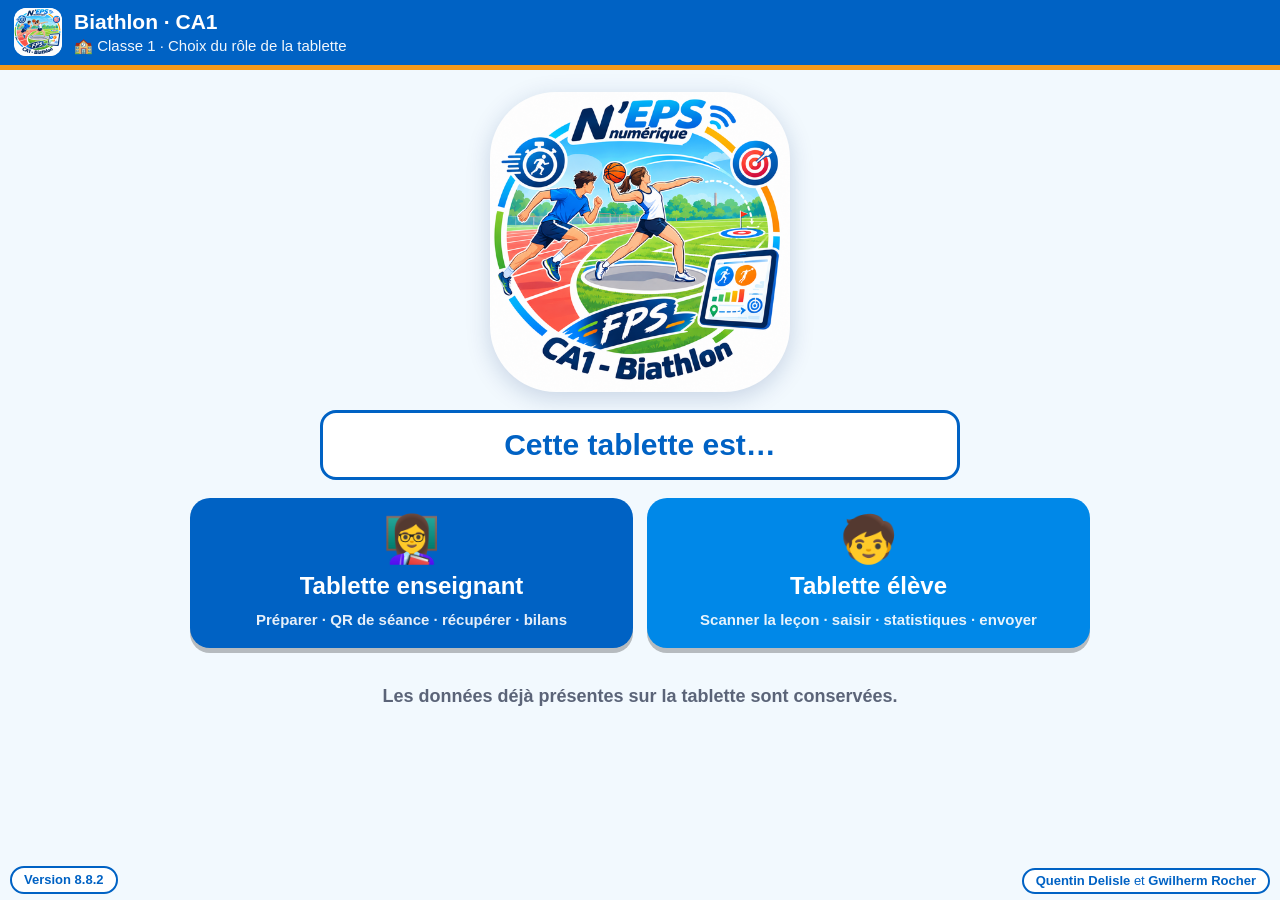
==== commit 7dc0b512: "go" ====
--- a/index.html
+++ b/index.html
@@ -26,7 +26,7 @@
 </header>
 <main id="main"></main>
 <div id="signature"><b>Quentin Delisle</b> et <b>Gwilherm Rocher</b></div>
-<div id="app-version">v8.8.0</div>
+<div id="app-version">v8.8.2</div>
 <div id="toast" role="status" aria-live="polite"></div>
 <div id="modal-root"></div>
 
--- a/styles.css
+++ b/styles.css
@@ -655,3 +655,20 @@
   .pp{page-break-after:always;break-after:page}
   .pp:last-child{page-break-after:auto;break-after:auto}
 }
+/* v8.8.1 — « En attente de résultats » : 2 colonnes, tuiles basses */
+.recup-grid{grid-template-columns:minmax(0,1fr) minmax(0,1fr)}
+.wait-list{grid-template-columns:repeat(2,minmax(0,1fr));gap:4px 6px;max-height:none;overflow:visible}
+.wait-it{padding:2px 6px 2px 14px;font-size:16px;line-height:1.2;min-height:30px;border-width:2px;border-radius:8px;gap:4px}
+.wait-it .band{width:7px;border-radius:6px 0 0 6px}
+.wait-it .wn{white-space:nowrap;overflow:hidden;text-overflow:ellipsis;min-width:0}
+.wait-it .wi{font-size:15px;letter-spacing:1px;flex:none}
+@media (max-width:900px){ .recup-grid{grid-template-columns:1fr} }
+/* v8.8.2 — récupération : barre de progression + dernier élève reçu */
+.recv-prog{margin:0 0 10px}
+.rp-bar{height:22px;background:#E3ECF7;border:2px solid var(--line);border-radius:12px;overflow:hidden}
+.rp-bar span{display:block;height:100%;background:linear-gradient(90deg,#3A9A1E,#5FC23A);border-radius:10px;transition:width .5s}
+.rp-txt{margin-top:4px;font-size:16px;font-weight:800;color:var(--ink)}
+.last-recv{background:#E6F6DF;border:3px solid var(--green);border-radius:12px;padding:10px 14px;margin-bottom:10px;font-size:24px;font-weight:900;line-height:1.3;animation:lrIn .35s ease-out}
+.last-recv .lr-ok{color:var(--green);font-size:18px}
+.last-recv .lr-miss{color:#B5520A;font-size:18px}
+@keyframes lrIn{from{transform:scale(.9);opacity:0}to{transform:none;opacity:1}}
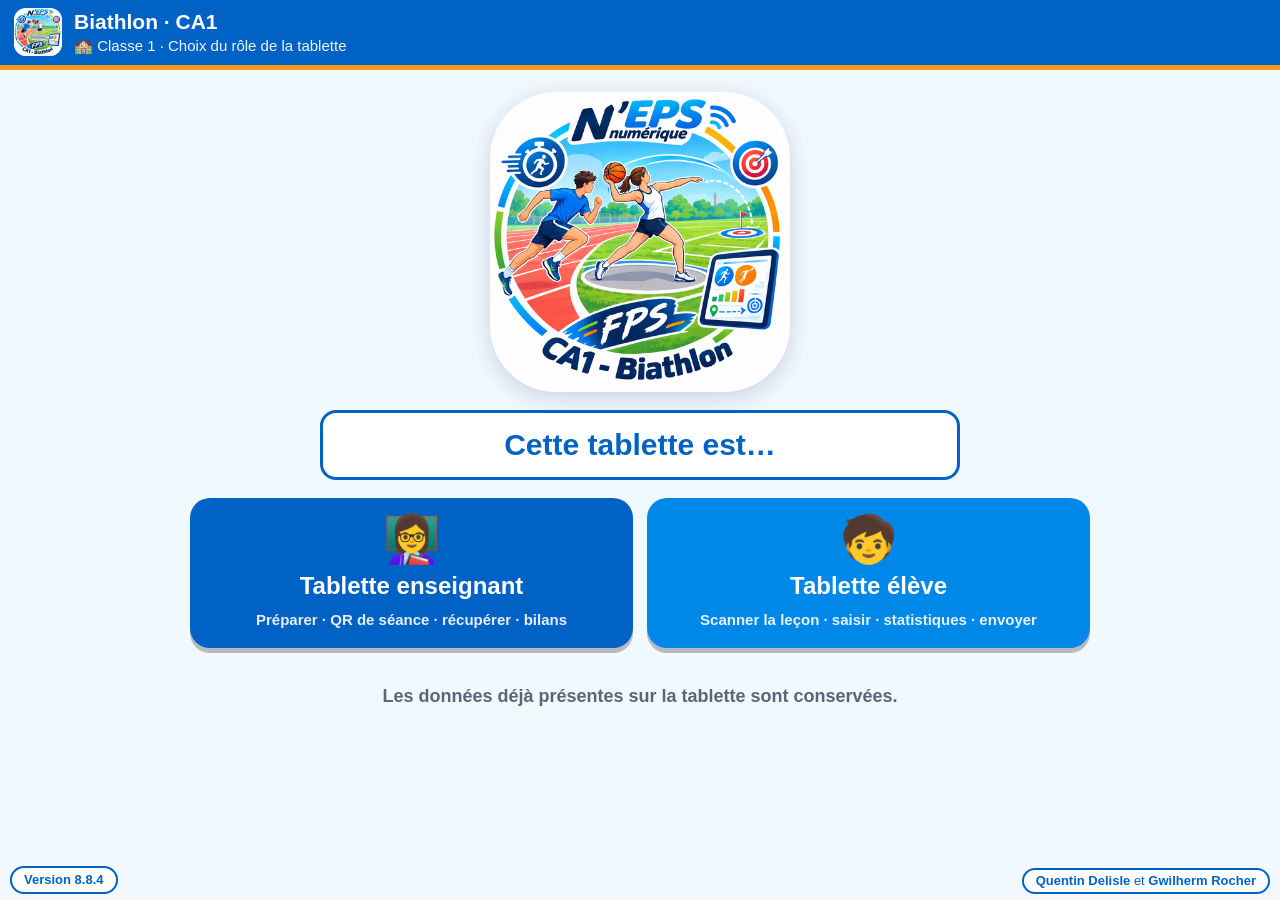
==== commit c8cc82c1: "go" ====
--- a/index.html
+++ b/index.html
@@ -26,7 +26,7 @@
 </header>
 <main id="main"></main>
 <div id="signature"><b>Quentin Delisle</b> et <b>Gwilherm Rocher</b></div>
-<div id="app-version">v8.8.2</div>
+<div id="app-version">v8.8.4</div>
 <div id="toast" role="status" aria-live="polite"></div>
 <div id="modal-root"></div>
 
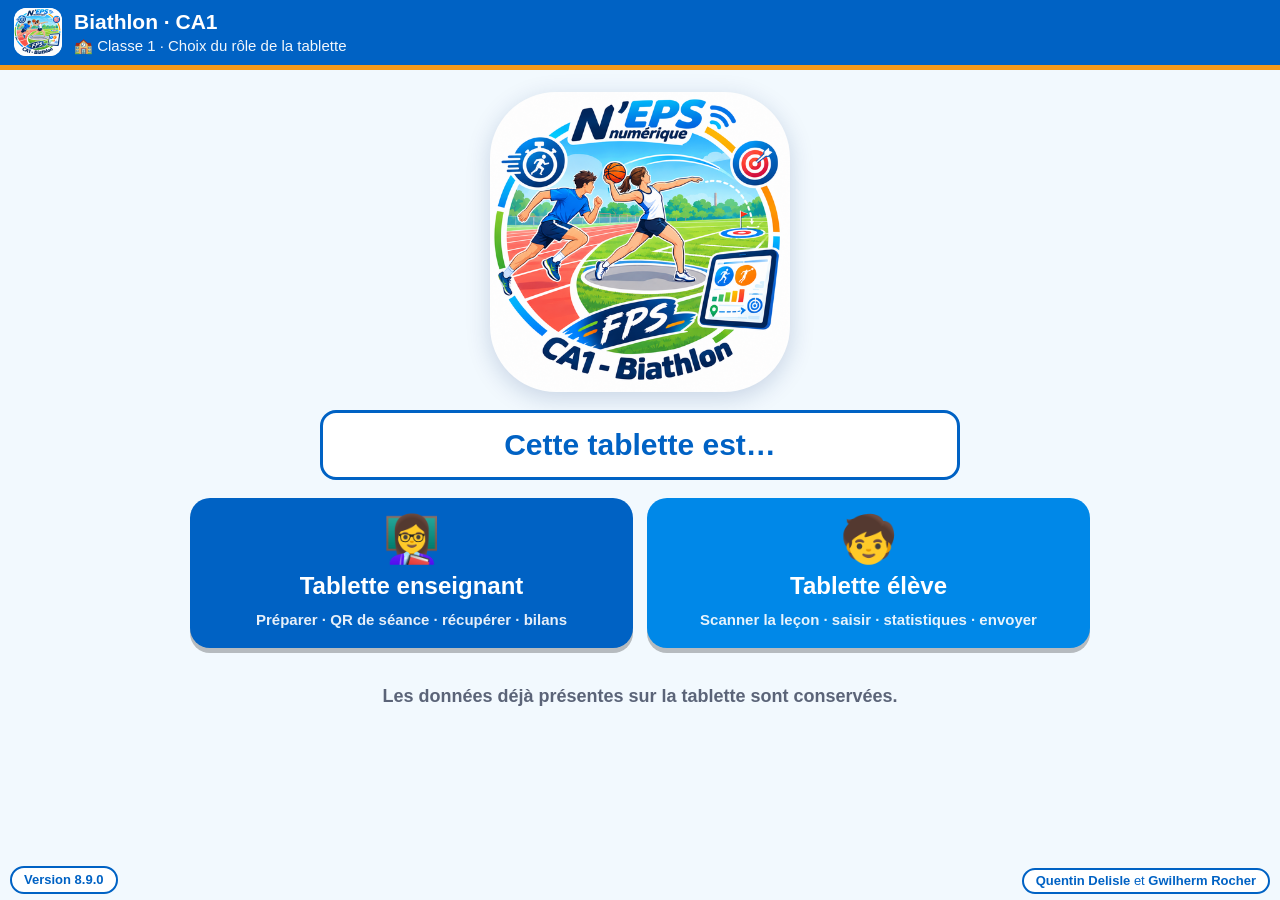
==== commit fb0d746f: "go" ====
--- a/index.html
+++ b/index.html
@@ -26,7 +26,7 @@
 </header>
 <main id="main"></main>
 <div id="signature"><b>Quentin Delisle</b> et <b>Gwilherm Rocher</b></div>
-<div id="app-version">v8.8.4</div>
+<div id="app-version">v8.9.0</div>
 <div id="toast" role="status" aria-live="polite"></div>
 <div id="modal-root"></div>
 
--- a/styles.css
+++ b/styles.css
@@ -672,3 +672,20 @@
 .last-recv .lr-ok{color:var(--green);font-size:18px}
 .last-recv .lr-miss{color:#B5520A;font-size:18px}
 @keyframes lrIn{from{transform:scale(.9);opacity:0}to{transform:none;opacity:1}}
+/* v8.9.0 — observation à chaque passage + conseil chrono */
+.pv{margin-top:8px;padding-top:6px;border-top:2px dashed #C9D3E3;text-align:left}
+.pv-h{font-weight:900;font-size:14px;margin-bottom:4px}
+.pv-row{display:flex;align-items:center;gap:4px;margin:3px 0}
+.pv-c{flex:1;font-size:13px;font-weight:700;line-height:1.15;min-width:0}
+.pv-b{flex:none;width:40px;height:36px;border-radius:9px;border:3px solid #C9D3E3;background:#fff;font-size:20px;font-weight:900;cursor:pointer;padding:0}
+.pv-b.ok{color:var(--green)} .pv-b.no{color:var(--red)}
+.pv-b.ok.on{background:var(--green);border-color:var(--green);color:#fff}
+.pv-b.no.on{background:var(--red);border-color:var(--red);color:#fff}
+.pv-traj{display:grid;grid-template-columns:repeat(4,1fr);gap:4px}
+.pv-tr{border:3px solid #C9D3E3;border-radius:9px;background:#fff;padding:2px;cursor:pointer}
+.pv-tr svg{width:100%;height:auto}
+.pv-tr.on{border-color:var(--cc);background:color-mix(in srgb, var(--cc) 22%, #fff)}
+.big-adv{position:fixed;left:0;right:0;top:32vh;margin:0 auto;box-sizing:border-box;z-index:9999;width:min(92vw,640px);padding:28px 26px;border-radius:22px;
+  background:#fff;border:6px solid var(--orange);box-shadow:0 18px 60px #0A163366;font-size:28px;font-weight:900;line-height:1.3;text-align:center;color:var(--ink);animation:lrIn .3s ease-out}
+.big-adv.warn{border-color:var(--red);background:#FFF1F0}
+.big-adv.info{border-color:var(--orange);background:#FFF6EC}
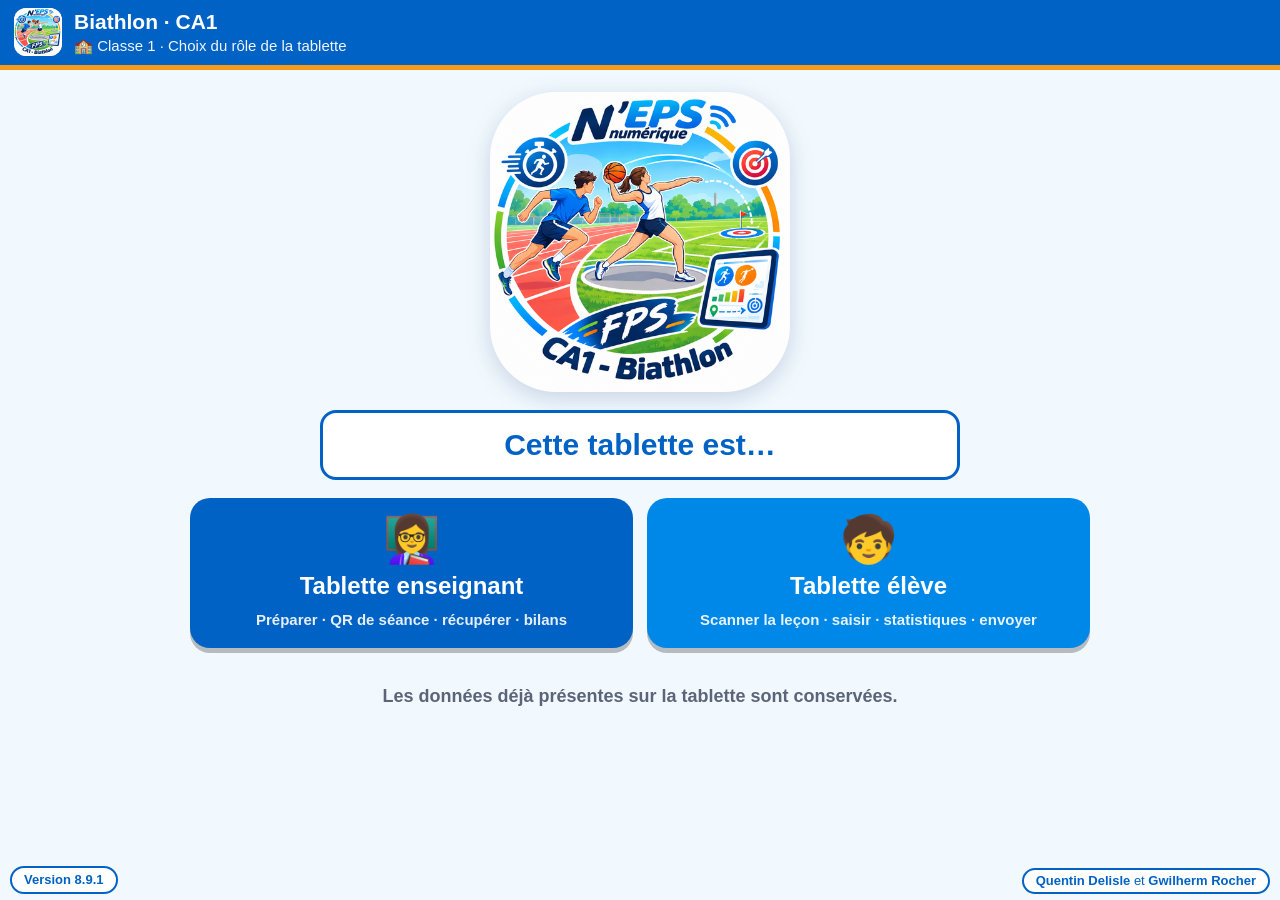
==== commit 4978b58e: "go" ====
--- a/index.html
+++ b/index.html
@@ -26,7 +26,7 @@
 </header>
 <main id="main"></main>
 <div id="signature"><b>Quentin Delisle</b> et <b>Gwilherm Rocher</b></div>
-<div id="app-version">v8.9.0</div>
+<div id="app-version">v8.9.1</div>
 <div id="toast" role="status" aria-live="polite"></div>
 <div id="modal-root"></div>
 
--- a/styles.css
+++ b/styles.css
@@ -689,3 +689,13 @@
   background:#fff;border:6px solid var(--orange);box-shadow:0 18px 60px #0A163366;font-size:28px;font-weight:900;line-height:1.3;text-align:center;color:var(--ink);animation:lrIn .3s ease-out}
 .big-adv.warn{border-color:var(--red);background:#FFF1F0}
 .big-adv.info{border-color:var(--orange);background:#FFF6EC}
+/* v8.9.1 — un passage à la fois (mode à chaque passage) */
+.pass-sum{display:flex;flex-wrap:wrap;align-items:center;gap:6px;margin:0 0 8px}
+.pass-chip{display:flex;flex-direction:column;align-items:center;min-width:46px;padding:3px 6px;border:3px solid #C9D3E3;border-radius:10px;background:#fff;color:var(--ink);cursor:pointer;line-height:1.1}
+.pass-chip small{font-size:12px;font-weight:800;color:#5B6478}
+.pass-chip b{font-size:18px}
+.pass-chip.done{border-color:var(--green);background:#EAF7E4}
+.pass-chip.cur{border-color:var(--orange);box-shadow:0 0 0 3px #F59A1B55}
+.pass-ok{font-weight:900;color:var(--green);font-size:18px;margin-left:6px}
+.dials.one{grid-template-columns:minmax(0,340px)!important;justify-content:center}
+.pass-next{margin-top:8px;width:100%}
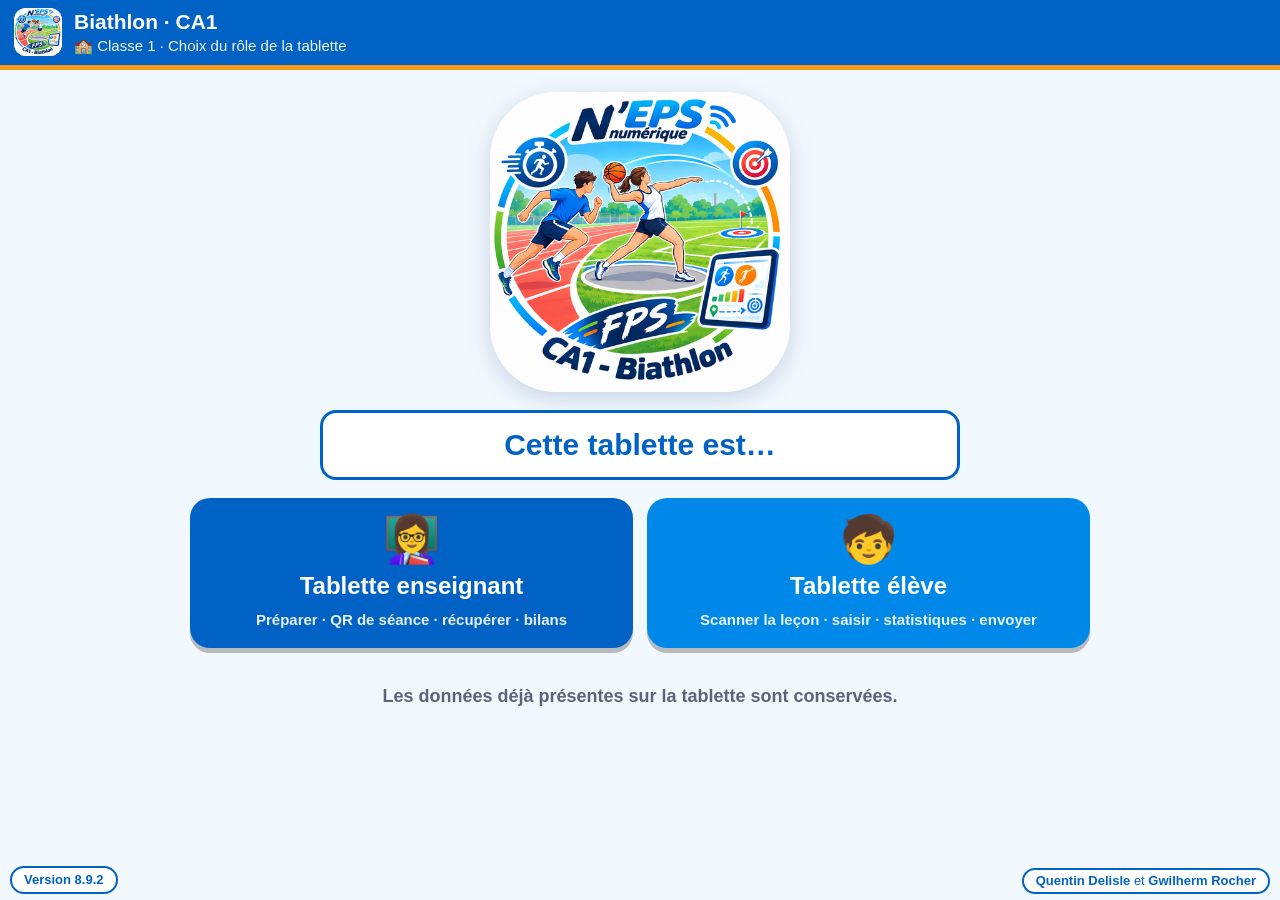
==== commit 6fa0407e: "gp" ====
--- a/index.html
+++ b/index.html
@@ -26,7 +26,7 @@
 </header>
 <main id="main"></main>
 <div id="signature"><b>Quentin Delisle</b> et <b>Gwilherm Rocher</b></div>
-<div id="app-version">v8.9.1</div>
+<div id="app-version">v8.9.2</div>
 <div id="toast" role="status" aria-live="polite"></div>
 <div id="modal-root"></div>
 
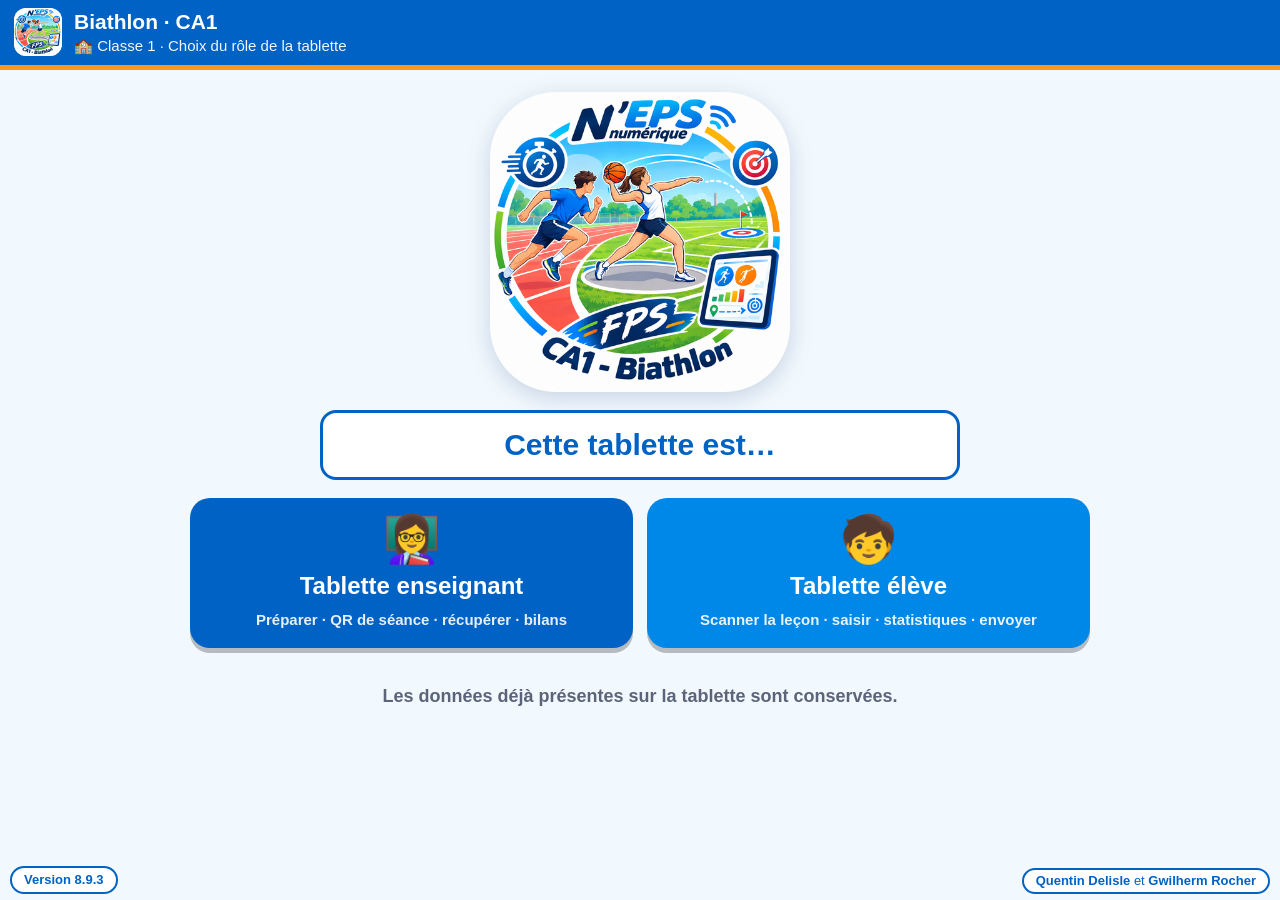
==== commit cfabcde0: "go" ====
--- a/index.html
+++ b/index.html
@@ -26,7 +26,7 @@
 </header>
 <main id="main"></main>
 <div id="signature"><b>Quentin Delisle</b> et <b>Gwilherm Rocher</b></div>
-<div id="app-version">v8.9.2</div>
+<div id="app-version">v8.9.3</div>
 <div id="toast" role="status" aria-live="polite"></div>
 <div id="modal-root"></div>
 
--- a/styles.css
+++ b/styles.css
@@ -699,3 +699,18 @@
 .pass-ok{font-weight:900;color:var(--green);font-size:18px;margin-left:6px}
 .dials.one{grid-template-columns:minmax(0,340px)!important;justify-content:center}
 .pass-next{margin-top:8px;width:100%}
+/* v8.9.3 — récupération : nombre de perfs saisies (🏃 4/6) + dernier QR reçu persistant, un élève par ligne */
+.cnt{display:inline-block;padding:1px 6px;border-radius:8px;font-size:15px;font-weight:900;letter-spacing:0;white-space:nowrap;border:2px solid transparent}
+.cnt + .cnt{margin-left:4px}
+.cnt.ok{background:#E6F6DF;color:#2E7D17;border-color:#5FC23A}
+.cnt.part{background:#FFF1E0;color:#B5520A;border-color:#F0A35A}
+.cnt.zero{background:#FDE7E7;color:#B42318;border-color:#E88B8B}
+.wait-it .wi{letter-spacing:0}
+.last-recv{animation:none;font-size:20px}
+.last-recv.fresh{animation:lrIn .35s ease-out}
+.last-recv .lr-h{font-size:16px;font-weight:900;color:#2E7D17;margin-bottom:6px}
+.lr-row{position:relative;display:flex;align-items:center;flex-wrap:wrap;gap:6px;background:#fff;border:2px solid #BFE3B0;border-radius:10px;padding:4px 10px 4px 18px;margin-top:4px}
+.lr-row .band{position:absolute;left:0;top:0;bottom:0;width:8px;border-radius:8px 0 0 8px}
+.lr-row .lr-n{flex:1;min-width:120px}
+.lr-row .cnt{font-size:17px}
+.lr-row .lr-miss,.lr-row .lr-ok{font-size:16px}
